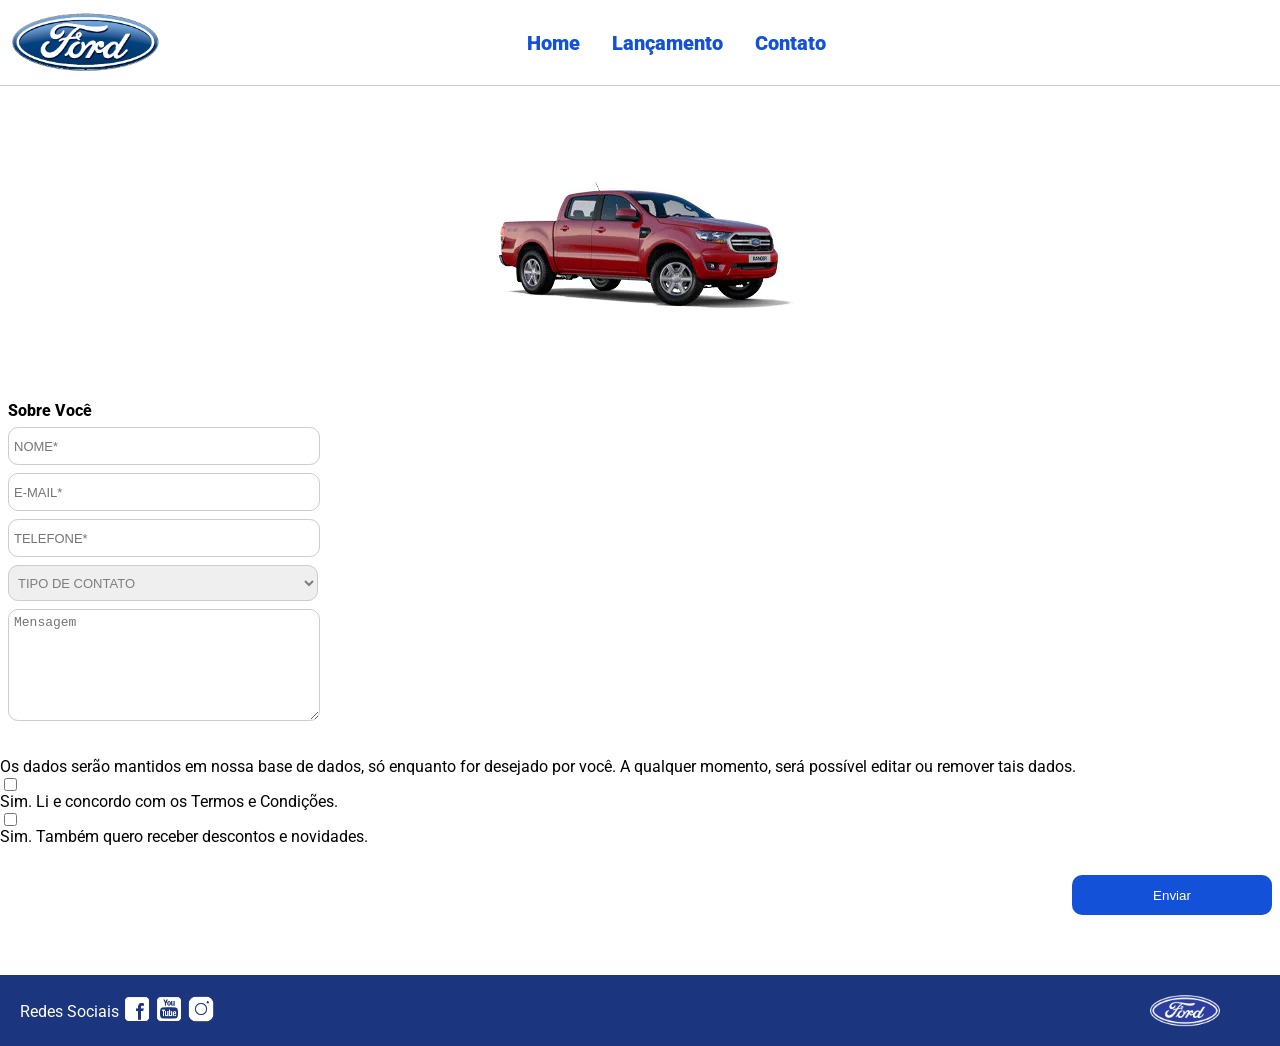
==== contato.html @ f952f95d "quase finalizado" ====
<!DOCTYPE html>
<html lang="pt-br">
<head>
    <meta charset="UTF-8">
    <meta http-equiv="X-UA-Compatible" content="IE=edge">
    <meta name="viewport" content="width=device-width, initial-scale=1.0">
    <title>Ford</title>    
    <link href="css/reset.css" rel="stylesheet">
    <link href="css/style.css" rel="stylesheet">
    <link href="css/form.css" rel="stylesheet">
    <script src="js/form.js" defer></script>

</head>
<body>
    <header>       
        <div>
            <img src="img/logo-ford-256.png" width="150" class="logo" />
        </div>
        <nav>
            <ul>
                <li>
                    <a href="index.html">Home</a>
                </li>
                <li>
                    <a href="lancamento.html">Lançamento</a>
                </li>
                <li>
                    <a href="contato.html">Contato</a>
                </li>
            </ul>
        </nav>

    </header>
    <main>
        <div class="forms">
            <div>
                <img src="img/xls 2.2 diesel.jpg">
            </div>
            <div>
                <h2 class="titulo">Sobre Você</h2>
            <form onsubmit="Post(this);">
                <input type="text" name="nome" placeholder="NOME*" id="nomeid" class="fordform" required>
                <input type="text" name="email" placeholder="E-MAIL*" id="emailid" class="fordform" required>
                <input type="text" name="telefone" placeholder="TELEFONE*" class="fordform" required>
                <select name="contato" class="fordform" required>
                    <option selected>TIPO DE CONTATO</option>
                    <option>SOLICITAÇÃO</option>
                    <option>ELOGIO</option>
                    <option>RECLAMAÇÃO</option>
                </select>
                <textarea name="mensagem" id="mensagem" class="fordform" placeholder="Mensagem"></textarea>
                <div>
                    <p>Os dados serão mantidos em nossa base de dados, só enquanto for desejado por você. A
qualquer momento, será possível editar ou remover tais dados.</p>
                    <input type="checkbox" name="termos" id="termos">
                    <p>Sim. Li e concordo com os Termos e Condições.</p>

                    <input type="checkbox" name="novidades" id="novidades">
                    <p>Sim. Também quero receber descontos e novidades.</p>
                </div>
            <button type="submit" name="enviar">Enviar</button>
            </form>
            </div>
        </div>
    </main>
    <footer>
        <nav id="social">
            <ul>
                <li><span class="redesociais">Redes Sociais</span></li>
                <li><a href="#" title="Facebook"><img src="img/facebook-50.png"></a></li>
                <li><a href="#" title="YouTube"><img src="img/youtube-squared-50.png"></a></li>
                <li><a href="#" title="Instagram"><img src="img/instagram-logo-50.png"></a></li>
            </ul>
        </nav>
        <div>
           <img src="img/ford-96.png" width="70"  />
        </div>
    </footer>    
</body>
</html>
---- css/style.css ----
@import url('https://fonts.googleapis.com/css2?family=Roboto:wght@300&display=swap');

body {
    background: #FFFFFF;
    height: 100%;
    font-family: 'Roboto', sans-serif;
}

html {
    height: 100%;
}

#carousel{
    position: relative;
    width: 1200px;
    margin: auto;
    margin-top: 2%;
}

#carousel img{
    width: 100%;
    height: 100%;
    border-radius: 20px;
}

/* BOTÕES */

#esquerda,
#direita{
    position: absolute;
    top: 50%;
    transform: translateY(-50%);

    width: 55px;
    height: 55px;

    border: none;
    border-radius: 50%;

    cursor: pointer;

    font-size: 22px;
    font-weight: bold;
    color: white;

    background: rgba(255,255,255,0.12);

    backdrop-filter: blur(10px);

    transition:
        transform 0.3s ease,
        background 0.3s ease,
        box-shadow 0.3s ease;

    z-index: 10;
    
}

/* POSIÇÃO */

#esquerda{
    left: 20px;
    
}
#direita{
    right: 20px;
    
}

/* HOVER */

#esquerda:hover,
#direita:hover{

    background: rgba(255,255,255,0.25);

    transform:
        translateY(-50%)
        scale(1.1);

    box-shadow:
        0 0 15px rgba(255,255,255,0.4);
        
}

/* CLIQUE */

#esquerda:active,
#direita:active{

    transform:
        translateY(-50%)
        scale(0.95);
}

#esquerda,
#direita{
    opacity: 0;
}

#carousel:hover #esquerda,
#carousel:hover #direita{
    opacity: 1;
}
#carousel-dots{
    display: flex;
    justify-content: center;
    gap: 10px;
    margin-top: 15px;
}

.dot{
    width: 12px;
    height: 12px;
    border-radius: 50%;
    background-color: gray;
    cursor: pointer;

    transition:
        background-color 0.4s ease,
        transform 0.4s ease,
        opacity 0.4s ease;

    opacity: 0.5;
}

.dot.active{
    background-color: rgb(71, 68, 250);
    transform: scale(1.4);
    opacity: 1;
}

div#carousel-title a {
    text-decoration: none;
    color: black;
}

div#carousel-title  {
    display: block;
    text-align: center;
    margin-top: 10px;
    margin-bottom: 10px;
    font-weight: bold;
}


header ul {
    text-align: center;
    margin-left: auto;
    margin-right: auto;
    display: block;
}

ul {
	display: inline-block;
}

header {
    background: #FFFFFF;
    border-bottom: 1px solid #ccc;
    margin-bottom: 10px;
    padding: 10px;
}

header div {
    display: inline;
    vertical-align: middle;
}

header nav {
    display: inline-block;
    vertical-align: middle;
    width: 80vw;
}

header nav a {
    color: #1351d8;
    font-size: 20px;
    text-decoration: none;
    font-weight: 900;
    margin-left: 14px;
    margin-right: 14px;
}

header nav a:hover {
    color: #1b357e;
    text-decoration: none;
    font-weight: 900;
}

nav li {
    display: inline;
    list-style: none;
}

main {
    min-height: calc(100% - 167px);
}

nav#social {
    display: inline;
    width: 80%;
}

nav#social ul img {
    width: 28px;
}

span.redesociais {
    color: #ffffff;
    vertical-align: super;
}

footer {
    background: #1B357E;
    padding: 20px;
}

footer div {
    display: inline;
    float: right;
    margin-right: 40px;
}

button:hover {
    background: #1b357e;
}
button {
    background: #1351d8;
    color: #fff;
    border: 0px;
    border-radius: 10px;
}
---- css/form.css ----
.fordform {
    display: block;
    width: 300px;
    border: 1px solid #cccccc;
    border-radius: 10px;
    height: 26px;
    margin: 8px;
    font-size: 13px;
    padding: 5px;
}

select.fordform {
    width: 310px;
    height: 36px;
    color: #807d7d;
}

input:focus-visible {
    outline: none;
}

select:focus-visible {
    outline: none;
}

main div {
    display: inline-block;
    vertical-align: top;
    text-align: left;
    padding-top: 30px;
    padding-bottom: 30px;
}

.forms {
    display: block;
    text-align: center;
}

h2 {
    text-align: left;
    font-weight: 800;
}


button {
    width: 200px;
    height: 40px;
    margin-right: 8px;
    float: right;
}

.titulo {
    margin-left: 8px;
}
#mensagem{
    height: 100px;
}
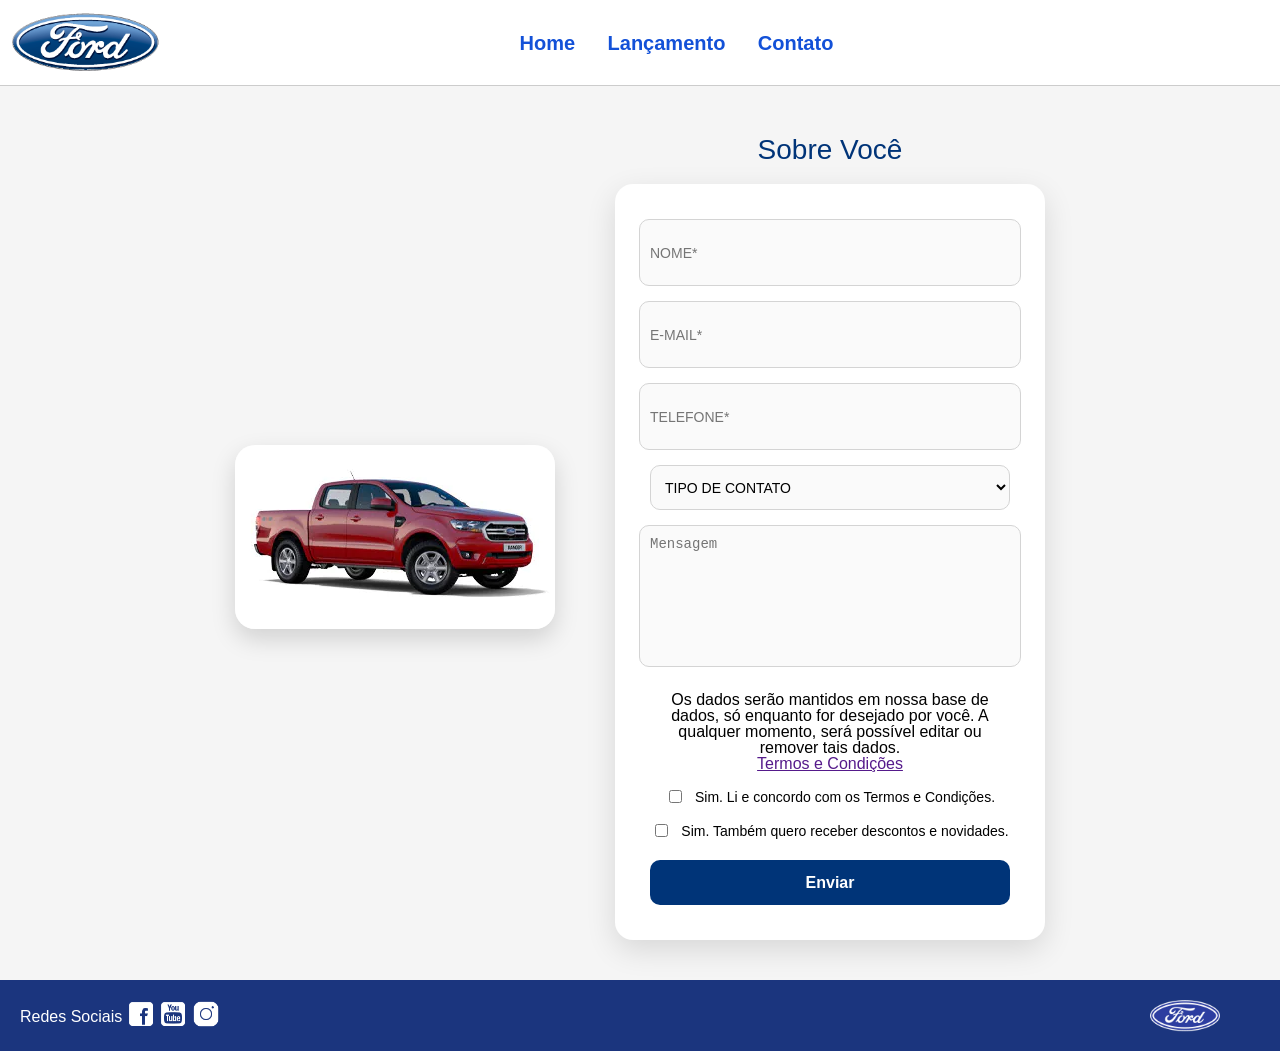
==== commit 5567dbd7: "quase pronto" ====
--- a/contato.html
+++ b/contato.html
@@ -49,14 +49,22 @@
                     <option>RECLAMAÇÃO</option>
                 </select>
                 <textarea name="mensagem" id="mensagem" class="fordform" placeholder="Mensagem"></textarea>
-                <div>
+                <div class="checkdiv">
                     <p>Os dados serão mantidos em nossa base de dados, só enquanto for desejado por você. A
-qualquer momento, será possível editar ou remover tais dados.</p>
-                    <input type="checkbox" name="termos" id="termos">
-                    <p>Sim. Li e concordo com os Termos e Condições.</p>
+qualquer momento, será possível editar ou remover tais dados.</p><a href="">Termos e Condições</a>
+                    <div class="divcheck">       
 
-                    <input type="checkbox" name="novidades" id="novidades">
-                    <p>Sim. Também quero receber descontos e novidades.</p>
+                        <label>
+                            <input type="checkbox" name="termos" id="termos" required>
+                            Sim. Li e concordo com os Termos e Condições.
+                        </label>
+
+                        <label>
+                            <input type="checkbox" name="novidades" id="novidades">
+                            Sim. Também quero receber descontos e novidades.
+                        </label>
+
+                    </div>
                 </div>
             <button type="submit" name="enviar">Enviar</button>
             </form>
--- a/css/form.css
+++ b/css/form.css
@@ -1,57 +1,138 @@
-.fordform {
-    display: block;
-    width: 300px;
-    border: 1px solid #cccccc;
-    border-radius: 10px;
-    height: 26px;
-    margin: 8px;
-    font-size: 13px;
-    padding: 5px;
+body{
+    font-family: Arial, Helvetica, sans-serif;
+    background: #f5f5f5;
 }
 
-select.fordform {
-    width: 310px;
-    height: 36px;
-    color: #807d7d;
+/* CONTAINER PRINCIPAL */
+.forms{
+    display: flex;
+    justify-content: center;
+    align-items: center;
+    gap: 60px;
+    flex-wrap: wrap;
+    min-height: 80vh;
+    padding: 40px 20px;
 }
 
-input:focus-visible {
+/* CARD DO FORMULÁRIO */
+.forms form{
+    background: white;
+    padding: 35px;
+    border-radius: 18px;
+    box-shadow: 0 10px 30px rgba(0,0,0,0.12);
+    display: flex;
+    flex-direction: column;
+    align-items: center;
+    width: 360px;
+}
+
+/* IMAGEM */
+.forms img{
+    border-radius: 20px;
+    box-shadow: 0 10px 25px rgba(0,0,0,0.15);
+    max-width: 420px;
+    width: 100%;
+}
+
+/* TÍTULO */
+h2{
+    text-align: center;
+    margin-bottom: 20px;
+    font-size: 28px;
+    color: #003478;
+}
+
+/* INPUTS */
+.fordform{
+    width: 100%;
+    border: 1px solid #d4d4d4;
+    border-radius: 10px;
+    height: 45px;
+    margin-bottom: 15px;
+    font-size: 14px;
+    padding: 10px;
+    transition: 0.3s;
+    background: #fafafa;
+}
+
+.fordform:focus{
+    border-color: #003478;
+    background: white;
+    box-shadow: 0 0 10px rgba(0,52,120,0.15);
     outline: none;
 }
 
-select:focus-visible {
-    outline: none;
+/* TEXTAREA */
+#mensagem{
+    height: 120px;
+    resize: none;
 }
 
-main div {
-    display: inline-block;
-    vertical-align: top;
-    text-align: left;
-    padding-top: 30px;
-    padding-bottom: 30px;
+/* CHECKBOX */
+.checkdiv{
+    display: flex;
+    flex-direction: column;
+    align-items: center;
+    text-align: center;
+    margin-top: 10px;
+    width: 100%;
 }
 
-.forms {
-    display: block;
-    text-align: center;
+.divcheck{
+    display: flex;
+    flex-direction: column;
+    gap: 10px;
+    margin-top: 15px;
 }
 
-h2 {
-    text-align: left;
-    font-weight: 800;
+/* BOTÃO */
+button{
+    width: 100%;
+    height: 45px;
+    border: none;
+    border-radius: 10px;
+    background: #003478;
+    color: white;
+    font-size: 16px;
+    font-weight: bold;
+    cursor: pointer;
+    margin-top: 20px;
+    transition: 0.3s;
 }
 
-
-button {
-    width: 200px;
-    height: 40px;
-    margin-right: 8px;
-    float: right;
+button:hover{
+    background: #0050b3;
+    transform: translateY(-2px);
 }
 
-.titulo {
-    margin-left: 8px;
+/* RESPONSIVO */
+@media(max-width: 900px){
+
+    .forms{
+        flex-direction: column;
+    }
+
+    .forms img{
+        max-width: 350px;
+    }
+
+    .forms form{
+        width: 90%;
+    }
 }
-#mensagem{
-    height: 100px;
+.divcheck{
+    display: flex;
+    flex-direction: column;
+    gap: 15px;
+    margin-top: 15px;
+    width: 100%;
+}
+
+/* CADA LINHA DO CHECKBOX */
+.divcheck label{
+    display: flex;
+    align-items: center;
+    gap: 10px;
+    justify-content: center;
+    font-size: 14px;
 }
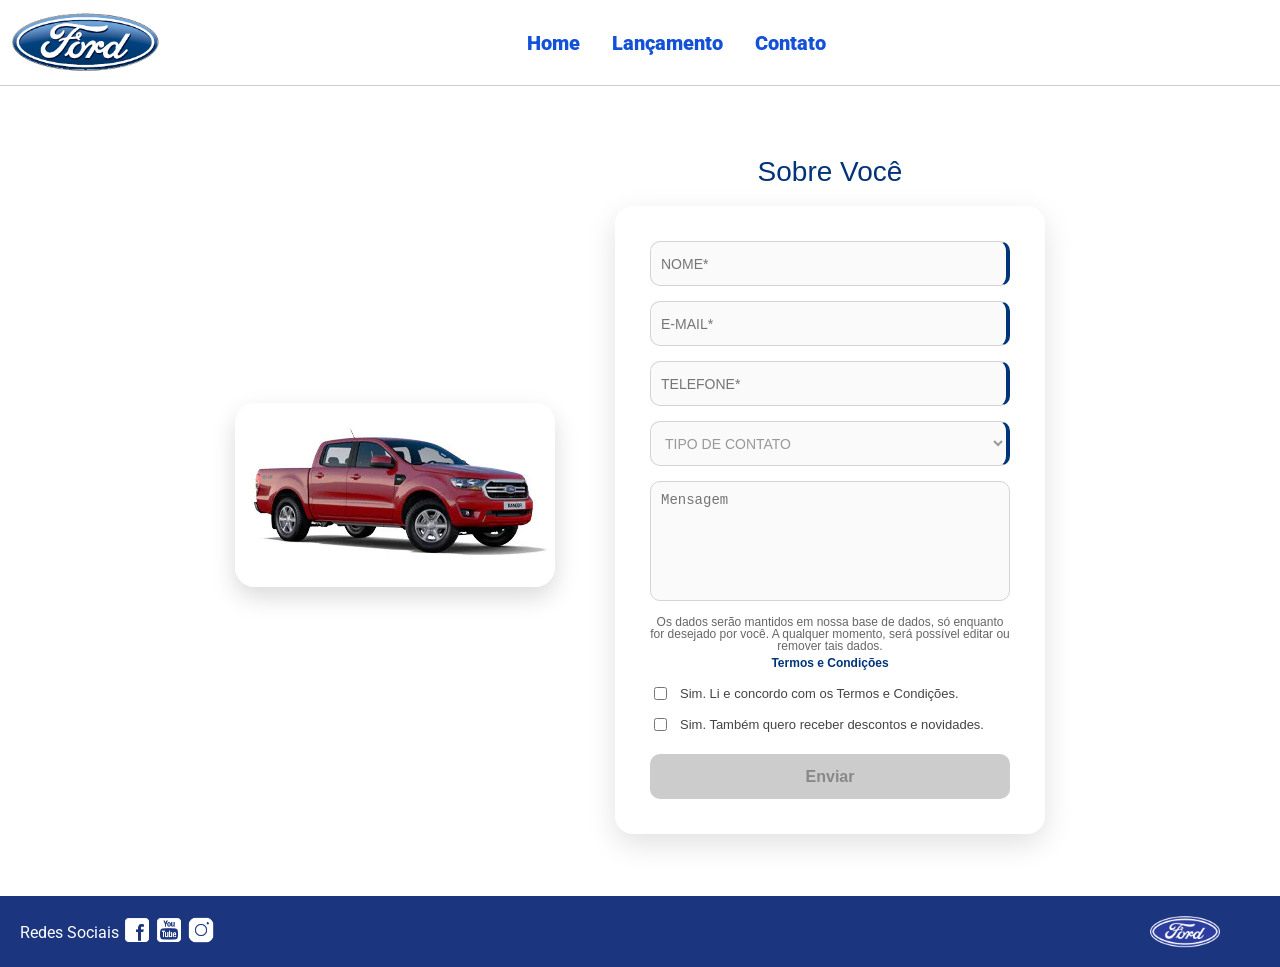
==== commit 8a1de40e: "feito" ====
--- a/contato.html
+++ b/contato.html
@@ -43,7 +43,7 @@
                 <input type="text" name="email" placeholder="E-MAIL*" id="emailid" class="fordform" required>
                 <input type="text" name="telefone" placeholder="TELEFONE*" class="fordform" required>
                 <select name="contato" class="fordform" required>
-                    <option selected>TIPO DE CONTATO</option>
+                    <option value="" disabled selected hidden>TIPO DE CONTATO</option>
                     <option>SOLICITAÇÃO</option>
                     <option>ELOGIO</option>
                     <option>RECLAMAÇÃO</option>
@@ -51,7 +51,8 @@
                 <textarea name="mensagem" id="mensagem" class="fordform" placeholder="Mensagem"></textarea>
                 <div class="checkdiv">
                     <p>Os dados serão mantidos em nossa base de dados, só enquanto for desejado por você. A
-qualquer momento, será possível editar ou remover tais dados.</p><a href="">Termos e Condições</a>
+qualquer momento, será possível editar ou remover tais dados.</p><a target="_blank"  href="https://www.ford.com.br/politica-de-privacidade/
+">Termos e Condições</a>
                     <div class="divcheck">       
 
                         <label>
--- a/css/form.css
+++ b/css/form.css
@@ -1,10 +1,5 @@
-body{
-    font-family: Arial, Helvetica, sans-serif;
-    background: #f5f5f5;
-}
 
-/* CONTAINER PRINCIPAL */
-.forms{
+.forms {
     display: flex;
     justify-content: center;
     align-items: center;
@@ -12,10 +7,11 @@
     flex-wrap: wrap;
     min-height: 80vh;
     padding: 40px 20px;
+    font-family: sans-serif;
 }
 
-/* CARD DO FORMULÁRIO */
-.forms form{
+
+.forms form {
     background: white;
     padding: 35px;
     border-radius: 18px;
@@ -26,24 +22,22 @@
     width: 360px;
 }
 
-/* IMAGEM */
-.forms img{
+.forms img {
     border-radius: 20px;
     box-shadow: 0 10px 25px rgba(0,0,0,0.15);
     max-width: 420px;
     width: 100%;
 }
 
-/* TÍTULO */
-h2{
+h2.titulo {
     text-align: center;
     margin-bottom: 20px;
     font-size: 28px;
     color: #003478;
 }
 
-/* INPUTS */
-.fordform{
+
+.fordform {
     width: 100%;
     border: 1px solid #d4d4d4;
     border-radius: 10px;
@@ -53,86 +47,106 @@
     padding: 10px;
     transition: 0.3s;
     background: #fafafa;
+    box-sizing: border-box; 
 }
 
-.fordform:focus{
+select.fordform:invalid {
+    color: #999;
+}
+
+
+.fordform:required {
+    border-right: 4px solid #003478; 
+}
+
+
+.fordform:required:valid {
+    border-color: #2ecc71;
+    background: #f0fff4;
+}
+
+.fordform:focus {
     border-color: #003478;
     background: white;
     box-shadow: 0 0 10px rgba(0,52,120,0.15);
     outline: none;
 }
 
-/* TEXTAREA */
-#mensagem{
+#mensagem {
     height: 120px;
     resize: none;
 }
 
-/* CHECKBOX */
-.checkdiv{
+
+.checkdiv p {
+    font-size: 12px;
+    color: #666;
+    text-align: center;
+    margin-bottom: 5px;
+}
+
+.checkdiv a {
+    font-size: 12px;
+    color: #003478;
+    text-decoration: none;
+    font-weight: bold;
+    display: block;
+    text-align: center;
+    margin-bottom: 15px;
+}
+
+.divcheck {
     display: flex;
     flex-direction: column;
-    align-items: center;
-    text-align: center;
-    margin-top: 10px;
+    gap: 12px;
     width: 100%;
 }
 
-.divcheck{
+.divcheck label {
     display: flex;
-    flex-direction: column;
+    align-items: center;
     gap: 10px;
-    margin-top: 15px;
+    font-size: 13px;
+    color: #444;
+    cursor: pointer;
 }
 
-/* BOTÃO */
-button{
+
+
+button {
     width: 100%;
     height: 45px;
     border: none;
     border-radius: 10px;
-    background: #003478;
-    color: white;
     font-size: 16px;
     font-weight: bold;
-    cursor: pointer;
     margin-top: 20px;
-    transition: 0.3s;
+    transition: 0.4s;
+    
+   
+    background-color: #ccc; 
+    color: #888;
+    cursor: not-allowed;
+    pointer-events: none; 
 }
 
-button:hover{
+
+form:valid button {
+    background-color: #003478;
+    color: white;
+    cursor: pointer;
+    pointer-events: auto; 
+    box-shadow: 0 5px 15px rgba(0, 52, 120, 0.2);
+}
+
+form:valid button:hover {
     background: #0050b3;
     transform: translateY(-2px);
 }
 
-/* RESPONSIVO */
-@media(max-width: 900px){
 
-    .forms{
-        flex-direction: column;
-    }
-
-    .forms img{
-        max-width: 350px;
-    }
-
-    .forms form{
-        width: 90%;
-    }
-}
-.divcheck{
-    display: flex;
-    flex-direction: column;
-    gap: 15px;
-    margin-top: 15px;
-    width: 100%;
-}
-
-/* CADA LINHA DO CHECKBOX */
-.divcheck label{
-    display: flex;
-    align-items: center;
-    gap: 10px;
-    justify-content: center;
-    font-size: 14px;
+@media(max-width: 900px) {
+    .forms { flex-direction: column; }
+    .forms img { max-width: 350px; }
+    .forms form { width: 90%; }
 }
